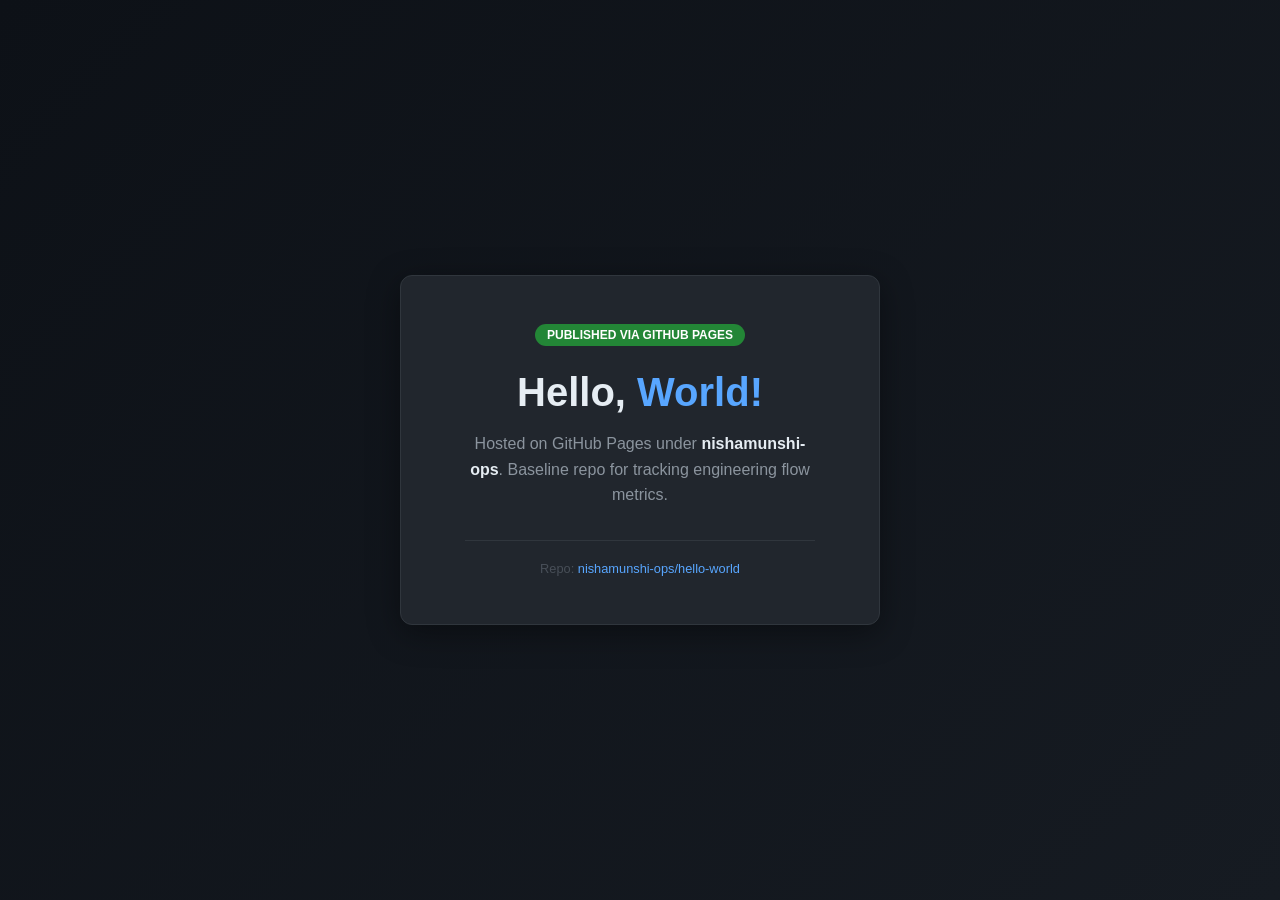
==== index.html @ 707c49e0 "Add Hello World index.html for GitHub Pages" ====
<!DOCTYPE html>
  <html lang="en">
  <head>
    <meta charset="UTF-8" />
    <meta name="viewport" content="width=device-width, initial-scale=1.0" />
    <title>Hello World</title>
    <style>
      * { margin: 0; padding: 0; box-sizing: border-box; }
    body {
            font-family: -apple-system, BlinkMacSystemFont, "Segoe UI", Roboto, sans-serif;
      background: linear-gradient(135deg, #0d1117 0%, #161b22 100%);
      min-height: 100vh;
      display: flex;
      align-items: center;
      justify-content: center;
}
    .card {
            background: #21262d;
      border: 1px solid #30363d;
      border-radius: 12px;
      padding: 3rem 4rem;
      text-align: center;
      box-shadow: 0 8px 32px rgba(0,0,0,0.4);
      max-width: 480px;
      width: 90%;
}
    .badge {
            display: inline-block;
      background: #238636;
      color: #fff;
            font-size: 0.75rem;
      font-weight: 600;
      text-transform: uppercase;
      padding: 4px 12px;
      border-radius: 20px;
      margin-bottom: 1.5rem;
}
    h1 { color: #e6edf3; font-size: 2.5rem; font-weight: 700; margin-bottom: 1rem; }
          h1 span { color: #58a6ff; }
    p { color: #8b949e; font-size: 1rem; line-height: 1.6; margin-bottom: 2rem; }
    .meta { font-size: 0.8rem; color: #484f58; border-top: 1px solid #30363d; padding-top: 1.25rem; }
    .meta a { color: #58a6ff; text-decoration: none; }
        </style>
</head>
<body>
  <div class="card">
          <div class="badge">Published via GitHub Pages</div>
    <h1>Hello, <span>World!</span></h1>
              <p>Hosted on GitHub Pages under <strong style="color:#e6edf3">nishamunshi-ops</strong>. Baseline repo for tracking engineering flow metrics.</p>
    <div class="meta">
      Repo: <a href="https://github.com/nishamunshi-ops/hello-world" target="_blank">nishamunshi-ops/hello-world</a>
    </div>
  </div>
</body>
</html>
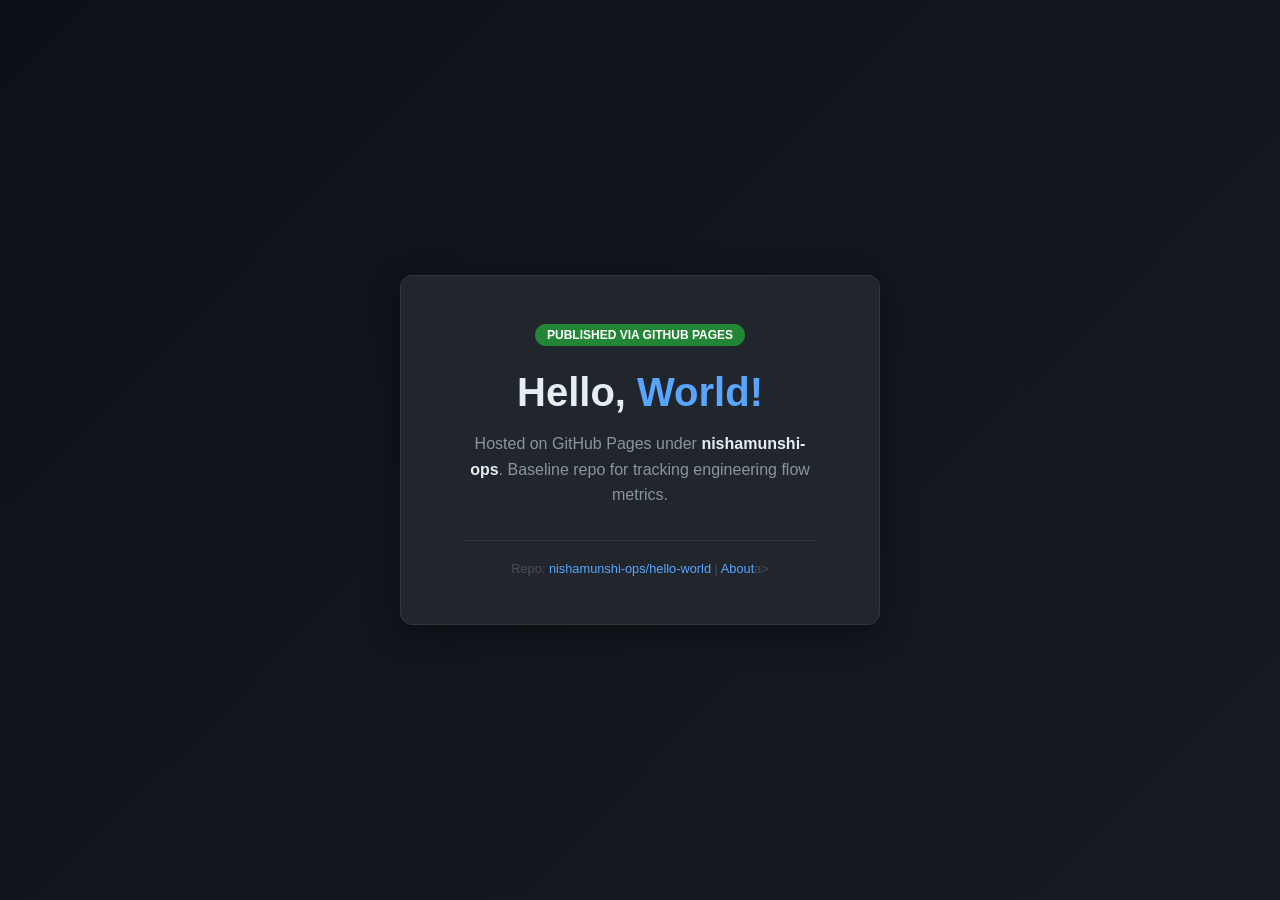
==== commit b83df5ce: "feat: add about page navigation link to index" ====
--- a/index.html
+++ b/index.html
@@ -49,6 +49,7 @@
               <p>Hosted on GitHub Pages under <strong style="color:#e6edf3">nishamunshi-ops</strong>. Baseline repo for tracking engineering flow metrics.</p>
     <div class="meta">
       Repo: <a href="https://github.com/nishamunshi-ops/hello-world" target="_blank">nishamunshi-ops/hello-world</a>
+            | <a href="about.html" style="color:#58a6ff">About</a>a>
     </div>
   </div>
 </body>
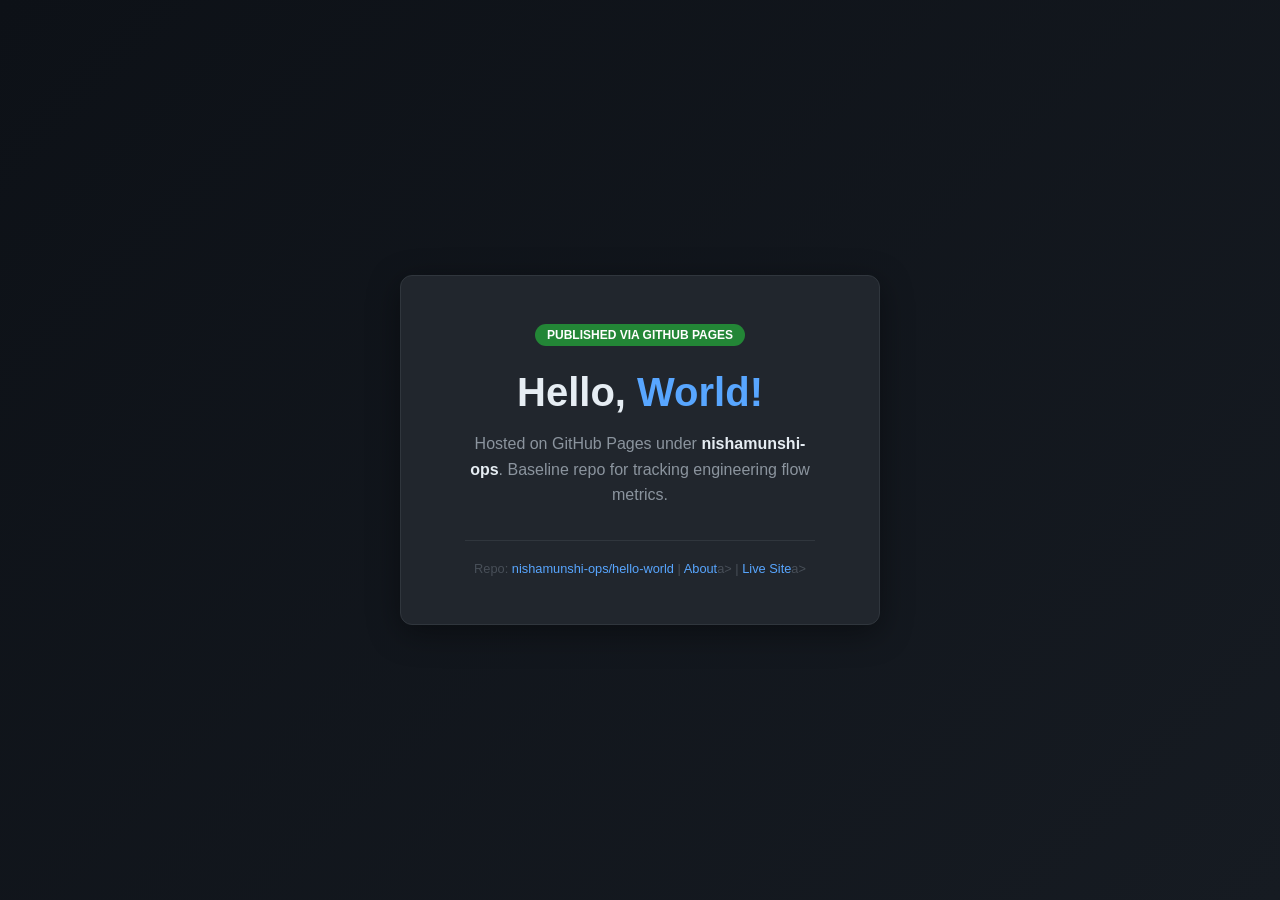
==== commit f6d4b16f: "fix: add live site link to index footer" ====
--- a/index.html
+++ b/index.html
@@ -50,6 +50,7 @@
     <div class="meta">
       Repo: <a href="https://github.com/nishamunshi-ops/hello-world" target="_blank">nishamunshi-ops/hello-world</a>
             | <a href="about.html" style="color:#58a6ff">About</a>a>
+            | <a href="https://nishamunshi-ops.github.io/hello-world/" target="_blank" style="color:#58a6ff">Live Site</a>a>
     </div>
   </div>
 </body>
